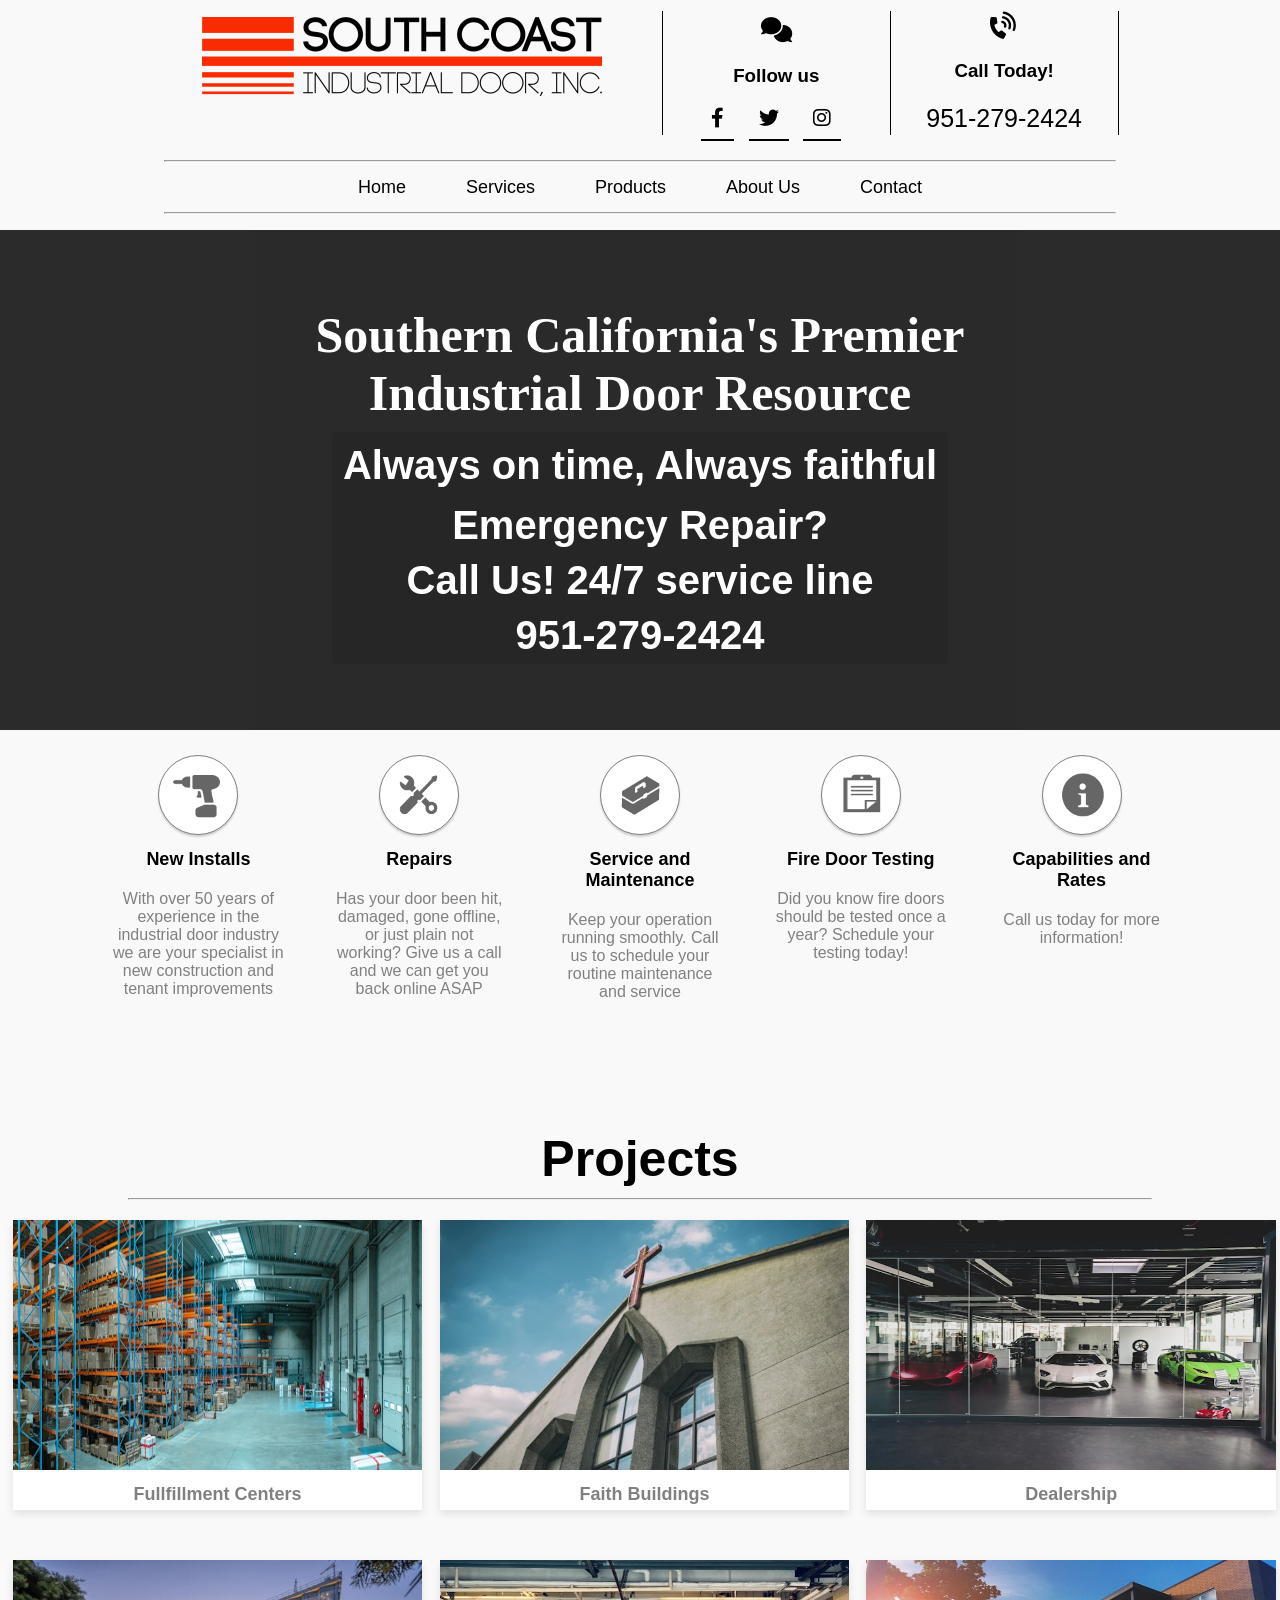
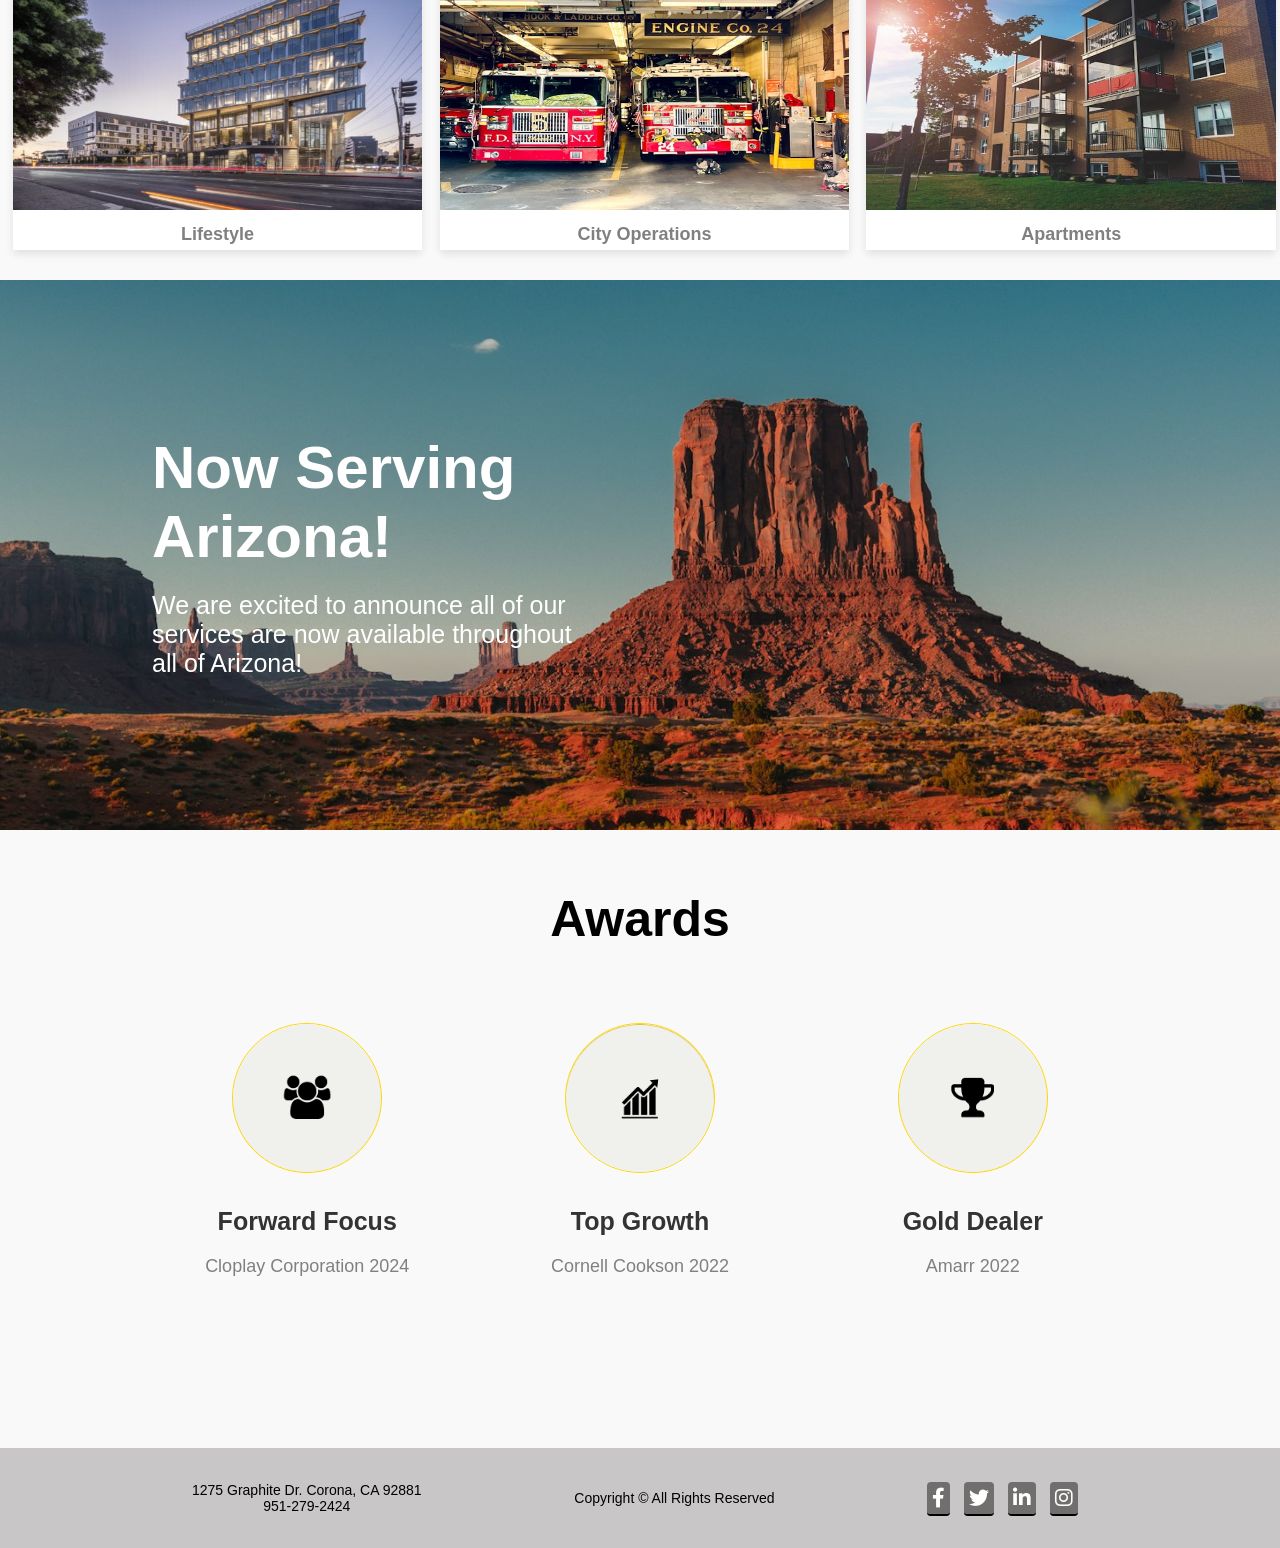
==== index.html @ 6f7bbeba "connecting to github" ====
<!DOCTYPE html>
<html lang="en">
<head>
  <meta charset="UTF-8">
  <meta name="viewport" content="width=device-width, initial-scale=1.0">
  <meta name="mobile-web-app-capable" content="yes">
  <link rel="preload" href="https://code.tidio.co/widget-v4/fonts/mulish_SGhgqk3wotYKNnBQ.woff2" as="font"
    type="font/woff2" crossorigin="anonymous">
  <link rel="stylesheet" href="https://cdn.jsdelivr.net/npm/swiper/swiper-bundle.min.css">
  <meta name="mobile-web-app-capable" content="yes">
  <link rel="stylesheet" href="css/main.css">
  <link rel="preload" href="https://code.tidio.co/widget-v4/fonts/mulish_SGhgqk3wotYKNnBQ.woff2" as="font"
    type="font/woff2" crossorigin="anonymous">
  <link rel="stylesheet" href="https://cdnjs.cloudflare.com/ajax/libs/font-awesome/6.0.0-beta3/css/all.min.css">

<title>Southern California Industrial Door Services</title>
</head>
<body>
    <header class="header-container">
        <div class="container">
        <div class="logo">
            <a href="#"><img src="image/southcoas_logo.png" alt="Company Logo"></a>
        </div>
        <p class="border-lines"></p>
        <div class="social-media">
           <h3 id="comment-icon"><i class="fa-etch fa-solid fa-comments comments-icon"></i></h3>
            <h3>Follow us</h3>
            <div class="social-icons">
            <a href="https://www.facebook.com/southcoastdoor" target="_blank" rel="noopener" title="Facebook"><i class="fab fa-facebook-f"></i></a>
            <a href="https://www.twitter.com/southcoastdoor" target="_blank" rel="noopener" title="Twitter"><i class="fab fa-twitter"></i></a>
            <a href="https://www.instagram.com/southcoastdoor/" target="_blank" rel="noopener" title="Instagram"><i class="fab fa-instagram"></i></a>
            </div>
            </div>
        <p class="border-lines"></p>
        <div class="call-to-action">
        <h3 id="phone-icons"><i class="fa-solid fa-phone-volume"></i></h3>
        <h3> Call Today!</h3>
        <a href="tel:+951-279-2424" class="btn" title="Call 951-279-2424">951-279-2424</a>
        </div>
        <p class="border-lines"></p>
        </div>
        <hr>
        <div class="nav-container">
        <nav>
            <ul class="nav-menu">
            <li class="nav-item"><a href="index.html">Home</a></li>
            <li class="nav-item"><a href="index.services.html">Services</a></li>
            <li class="nav-item"><a href="index.products.html">Products</a></li>
            <li class="nav-item"><a href="index.about.html">About Us</a></li>
            <li class="nav-item"><a href="index.contact.html">Contact</a></li>
            </ul>
        <div class="hamburger">
        <span class="bar"></span>
        <span class="bar"></span>
        <span class="bar"></span>
      </div>
        </nav>
        <div class="page-content" id="content">
       </div>
       </div>
        <hr>
    </header>
<section class="hero">
        <div class="section-container hero-background">
        <div class="overlay-image">
        <div class="text-container">
        <div class="hero-text">
        <h1>Southern California's Premier Industrial Door Resource</h1>
        <div class="sub-title">
        <h2>Always on time, Always faithful​​ </h2>
        <p>Emergency Repair? </p>
        <p>Call Us! 24/7 service line</p>
        <p>​951-279-2424</p>
        </div>
        </div>
        </div>
        </div>
        </div>
    </div>
        </section>

<div class="service-container">
        <section class="services" id="services">
            <div class="item-container">
            <div class="service-item">
                <a href="index.install.html"><img src="image/handrill.png" alt="Service 1"></a>
                <h3>New Installs</h3>
                <p>With over 50 years of experience in the industrial door industry we are your specialist in new construction and tenant improvements</p>
            </div>
            <div class="service-item">
                <a href="index.repair.html"><img src="image/repair_tools.png" alt="Service 2"></a>
                <h3>Repairs</h3>
                <p>Has your door been hit, damaged, gone offline, or just plain not working? Give us a call and we can get you back online ASAP</p>
            </div>
            <div class="service-item">
                <a href="index.maintenance.html"><img src="image/toolbox.png" alt="Service 3"></a>
                <h3>Service and Maintenance</h3>
                <p>Keep your operation running smoothly. Call us to schedule your routine maintenance and service</p>
            </div>
            <div class="service-item">
                <a href="index.testing.html"><img src="image/notes.png" alt="Service 4"></a>
                <h3>Fire Door Testing</h3>
                <p>Did you know fire doors should be tested once a year? Schedule your testing today!</p>
            </div>
            <div class="service-item">
                <a href="index.capabilities.html"><img src="image/i_sign.png" alt="Service 5"></a>
                <h3>Capabilities and Rates</h3>
                <p>Call us today for more information!</p>
                </div>
                </div>
        </section>
    </div>


    <div class="projects-container">
        <section class="projects" id="projects">
            <h2>Projects</h2>
          <hr>
            <div class="project-item-container">
            <div class="project-item">
                <img src="image/home_image1.jpg" alt="Project 1">
                <a href="index.products.html"><h3>Fullfillment Centers</h3></a>

            </div>
            <div class="project-item">
                <img src="image/home_image8.jpg" alt="Project 2">
                <a href="index.products.html"><h3>Faith Buildings</h3></a>

            </div>
            <div class="project-item">
                <img src="image/home_image6.jpg" alt="Project 3">
                <a href="index.products.html"><h3>Dealership</h3></a>

            </div>
            <div class="project-item">
                <img src="image/home_image2.jpg" alt="Project 4">
                <a href="index.products.html"><h3>Lifestyle</h3></a>

            </div>
                <div class="project-item">
                    <img src="image/home_image5.jpg" alt="Project 5">
                    <a href="index.products.html"><h3>City Operations</h3></a>

                </div>
            <div class="project-item">
                <img src="image/home_image4.jpg" alt="Project 6">
                <a href="index.products.html"><h3>Apartments</h3></a>

            </div>
        </div>
</section>
</div>

<div class="advertisement">
    <section class="advertisement-container" id="advertisement">
    <div class="add-container">
    <div class="add-text">
    <h2>Now Serving Arizona!</h2>
    <p>We are excited to announce all of our services are now available throughout all of Arizona!</p>
</div>
</div>
</section>
</div>

<div class="awards">
    <section class="awards-container" id="awards">
        <h2>Awards</h2>
        <div class="award-container">
        <div class="award-item">
            <img src="image/awards-image1.png" alt="Award 1">
            <h3>Forward Focus</h3>  
            <p>Cloplay Corporation 2024</p>
        </div>
        <div class="award-item">
            <img src="image/awards-images2.png" alt="Award 2">
            <h3>Top Growth</h3>
            <p>Cornell Cookson 2022</p>
        </div>
        <div class="award-item">
            <img src="image/awards-image3.png" alt="Award 3">
            <h3>Gold Dealer</h3>
            <p>Amarr 2022</p>
        </div>
        </div>
        </section> 
        </div>

        <div class="footer">
            <section class="footer-container" id="contact">
            <div class="footer-text">
            <p>1275 Graphite Dr. Corona, CA 92881</p>
            <p>951-279-2424</p>
            </div>
            <p>Copyright © All Rights Reserved</p>
            <div class="social-icons">
            <a href="https://www.facebook.com/southcoastdoor" target="_blank" rel="noopener" title="Facebook"><i class="fab fa-facebook-f"></i></a>
            <a href="https://www.twitter.com/southcoastdoor" target="_blank" rel="noopener" title="Twitter"><i class="fab fa-twitter"></i></a>
            <a href="https://www.linkedin.com/company/southcoastdoor" target="_blank" rel="noopener" title="LinkedIn"><i class="fab fa-linkedin-in"></i></a>
            <a href="https://www.instagram.com/southcoastdoor/" target="_blank" rel="noopener" title="Instagram"><i class="fab fa-instagram"></i></a>
        </div>
            </section>
            </div>

            <script src="js/main.js"></script>
        
</body>
</html>
---- css/main.css ----
*{
margin:0;
padding:0;
box-sizing: border-box;
font-family: 'Open Sans', sans-serif;


}
html, body {
  height: auto;
  min-height: 100vh; 
  margin: 0;
  padding: 0; 
  overflow-x: hidden;
  background-color: #faf9f9;
}
/* Large desktops */
@media (min-width: 1200px) {
  body {
    font-size: 18px;
  }
}
/* Small desktops / landscape tablets */
@media (min-width: 1024px) {
  body {
    font-size: 16px;
  }
}
/* for tablet devices*/
@media (max-width: 768px) {
    body {
        font-size: 16px;
        margin: 0;
    }

}
/* Extra large phones */
@media (max-width: 480px) {
    body {
        font-size: 15px;
        /* Adjust for larger phones */
        overflow-x: hidden;
        margin: 0;
    }
}
/* Large phones */
@media (max-width: 425px) {
    body {
        font-size: 15px;
        /* Default font size */
        overflow-x: hidden;
        margin: 0;
    }
}
/* Medium phones */
@media (max-width: 375px) {
    body {
        font-size: 14px;
        /* Slightly larger font for better readability */
        overflow-x: hidden;
        margin: 0;

    }
}
/* Medium phones */
@media (max-width: 375px) {
    body {
        font-size: 14px;
        /* Slightly larger font for better readability */
        overflow-x: hidden;
        margin: 0;

    }
}


h1{
color:#fff;
font-weight: normal;
text-align: center;

}
hr{
width: 93%;
align-items: center;

}
.border-lines{
    border-inline-start:  1px solid black; 
    margin: 5px; 
}

.header-container{
width:80%;
height: 200px;
display: flex;
justify-content: center;
align-items: center;
flex-direction: column;
margin-left: 10%;
transform: translateX(100%);
opacity: 0;
animation: slideBounce 1.5s forwards;
}
@keyframes slideBounce {
  0% {
    transform: translateX(100%);
    opacity: 0;
  }
  80% {
    transform: translateX(0);
    opacity: 1;
  }
  90% {
    transform: translateX(-10px); /* bounce back slightly to the left */
  }
  100% {
    transform: translateX(0); /* settle back to original position */
    opacity: 1;
  }
}

.header-container:active{
animation: slideBounce 1.5s forwards;


}

.container{
width:100%;
height:100%;
display: flex;
justify-content: space-evenly;
flex-direction: row;
padding:20px;

}
.container .logo{
width:50%;
height: 100px; 
padding:5px;
justify-content: center;
align-items: center;
display: flex;


}
.container .logo img{
width: 400px;
height:100%;
align-items:end;
display: flex;
justify-content: flex-end;

}
/* Hamburger styles - hidden on large screens, shown on small screens */
.hamburger{
    display: none;
    /* default hide, shown below for small screens */
    flex-direction: column;
    justify-content: space-around;
    width: 30px;
    height: 25px;
    cursor: pointer;
    transition: all 0.3s ease;
    z-index: 1000;
}
    /* ensure it's above other elements */
/* Hamburger bars */
.bar {
    height: 3px;
    width: 100%;
    background-color: #333;
    border-radius: 2px;
    transition: all 0.3s ease;
}
/* Transition for smooth animation */
.hamburger .bar {
  transition: all 0.3s ease;
}

/* Styles for transforming hamburger into "X" when open */
.hamburger.open .bar:nth-child(1) {
    transform: rotate(45deg) translate(5px, 5px);
}

.hamburger.open .bar:nth-child(2) {
    opacity: 0;
}

.hamburger.open .bar:nth-child(3) {
    transform: rotate(-45deg) translate(5px, -5px);
}

.social-media{
width:200px;
display: flex;
justify-content:center;
padding:10px;
gap:20px;
text-align: center;
flex-direction: column;
}
.social-icons a{
color:black;
flex-direction: row;
border-bottom: 2px solid black;
padding-bottom: 5px;
text-decoration: none;
justify-content: space-between;
font-size: 20px;
padding:10px;
margin-right: 10px;

}

.social-icons a:hover{
color: #f2f2f2;
border: 1px solid gray;
background-color:gray;
}
#comment-icon,#phone-icons{
color: black;
font-size: 25px;
}
#phone-icons{
display: inline-block;
transform: rotate(-30deg); 
}
.call-to-action{
width: 200px;
display: flex;
flex-direction: column;
justify-content: center;
padding: 5px;
gap: 20px;
text-align: center;

}
.call-to-action a{
color: black;
padding: 2px;
text-decoration: none;
justify-content: space-between;
font-size: 25px;
}
nav{
width:100%;
height: 50px;
display: flex;
justify-content: center;
align-items: center;
padding:20px;

}
nav ul{
display: flex;
list-style: none;
}
nav ul li a{
color: black;   
text-decoration: none;
flex-direction: row;
font-size: 18px;
padding:30px;
}
nav ul li a:hover{
color: gray;
}
.nav-container{
  width:100%;
  height: 100%;
  display: flex;
}
.nav-menu {
  display: flex; /* visible on desktop */
  max-height: none;
  overflow: visible;
  transition: none;
}

/* Media queries for responsive design */
@media(max-width:1024px){
  .header-container{
    width:90%;
    height: 200px;
     display: flex;
    justify-content: center;
    align-items: center;
    flex-direction:column;
    margin:0;
    padding:0;
    margin:5% auto;
    gap:5px;

  }
}
@media(max-width:840px){
    .header-container{
    width:90%;
    height:200px;
    display: flex;
    justify-content: center;
    align-items: center;
    flex-direction:column;
    margin:0;
    padding:0;
    margin:5% auto;
    gap:5px;

    }
    .container{
    width: 100%;
    height: 100%;
    flex-direction:row;
    align-items: center;
    }
    .container .logo img{
  width:270px;
    }
    #comment-icon, #phone-icons {
    font-size: 16px;
  }
  .social-icons{
    width:100%;
    height:100%;
  }
  .social-media {
    width: 150px;
    display: flex;
    flex-direction: column;
    justify-content: center;
    gap:5px;
  }
  .call-to-action {
    width: 150px;
    display: flex;
    flex-direction: column;
    justify-content: center;
    gap: 5px;
  }
  .call-to-action a,h3 {
    font-size: 16px;
    padding: 5px;
  }
  .social-icons a,h3{
    font-size: 16px;
    padding: 5px;
  }

}
@media(max-width: 768px) {
   .header-container{
    width:90%;
    height:200px;
    display: flex;
    justify-content: center;
    align-items: center;
    flex-direction:column;
    margin:0;
    padding:0;
    margin:5% auto;
    gap:5px;
   }
  .container {
    width: 100%;
    height: 100%;
    flex-direction:row;
    align-items: center;

}
.container .logo img{
  width:270px;
}
  #comment-icon, #phone-icons {
    font-size: 16px;
  }
  .social-icons{
    width:100%;
    height:100%;
  }
  .social-media {
    width: 150px;
    display: flex;
    flex-direction: column;
    justify-content: center;
    gap:5px;
  }
  .call-to-action {
    width: 150px;
    display: flex;
    flex-direction: column;
    justify-content: center;
    gap: 5px;
  }
  .call-to-action a,h3 {
    font-size: 16px;
    padding: 5px;
  }
  .social-icons a,h3{
    font-size: 16px;
    padding: 5px;
  }
  .border-lines{
    border-inline-start:  1px solid black; 
    margin: 5px;  
  }
}

@media(max-width: 480px) {
 .header-container{
    width:100%;
    height:350px;
    display: flex;
    justify-content: center;
    align-items: center;
    flex-direction: column;
    margin:0;
    padding:0;

}
  .container {
    width: 100%;
    height: 100%;
    flex-direction: column;
    align-items: center;  
  }
  .container .logo {
    width: 100%;
    height: auto;
    padding: 10px;
    justify-content: center;
    align-items: center;
    display: flex;
  }
  .container .logo img {
    width: 350px;
    height: auto;
  }
  .social-media h3,
  .call-to-action h3, 
  hr {
    display: none;
  }
  .call-to-action {
    width: 100%;
    display: flex;
    flex-direction: row;
    align-items: center;
    justify-content: center;
    gap: 0;
    margin: 0;
  }
  .call-to-action a {
    font-size: 16px;
    padding: 5px;
  }
  .social-media {
    width: 100%;
    display: flex;
    flex-direction: row;
  }
  .social-icons a {  
    color: black;
    border-bottom: 2px solid black;
    padding-bottom: 5px;
    text-decoration: none;
    font-size: 20px;
    padding: 10px;
    margin-right: 10px;
  }
  .social-icons a:hover {
    color: #f2f2f2;
    border: 1px solid gray;
    background-color: gray;
  }
  #comment-icon, #phone-icons {
    color: black;
    font-size: 25px;
    flex-direction: column;
  }
  .hamburger {
    display: flex;
    color: #333;
    width: 25px;
    height: 25px;
    cursor: pointer; /* Make it clear it's clickable */
  }
  .nav-item a {
    width: 100%;
    height: 100%;
    font-size: 18px;
  }
  .nav-item a:hover {
    padding: 10px;
    color:gray;
  }

  /* Show menu when open class is added */
  .nav-menu.open {
    display: flex;
    max-height: 350px; /* Arbitrary large value to allow full menu to show */
    overflow: auto; /* Allow scrolling if menu exceeds viewport height */
  }
  .nav-container{
    width:100%;
    height:100%;
    display: flex;
    align-items:start;
    text-align: start;
    justify-content: start;
   

  }

   .nav-menu {
    width:100%;
    height:auto;
    display:none; /* Hidden by default */
    flex-direction: column;
    overflow: hidden;
    margin-top: 10px;
    padding:10px;
    margin-bottom: 5px;
    cursor: pointer;
  }
  ul li a{
    color: black;
    text-decoration:none;
    padding: 10px;
    gap:10px;
    margin: 10px 0; /* Add some margin between items */
  }
  ul li a:hover{
    color: white;
    background-color: #333;
  
  }


}
@media(max-width: 430px){
  .header-container{
    width:100%;
    height:350px;
    display: flex;
    justify-content: center;
    align-items: center;
    flex-direction: column;
    margin:0;
    padding:0;  
}
.container {
    width: 100%;
    height: 100%;
    flex-direction: column;
    align-items: center;  
  }
  .container .logo {
    width: 100%;
    height: auto;
    padding: 10px;
    justify-content: center;
    align-items: center;
    display: flex;
  }
  .container .logo img {
    width: 330px;
    height: auto;
  }
  .social-media h3,
  .call-to-action h3,hr
{
    display: none;
  }
  .call-to-action {
    width: 100%;
    display: flex;
    flex-direction: row;
    align-items: center;
    justify-content: center;
    gap: 0;
    margin: 0;
  }
  .call-to-action a {
    font-size: 16px;
    padding: 5px;
  }
  .social-media {
    width: 100%;
    display: flex;
    flex-direction: row;
  }
  .social-icons a {  
    color: black;
    border-bottom: 2px solid black;
    padding-bottom: 5px;
    text-decoration: none;
    font-size: 20px;
    padding: 10px;
    margin-right: 10px;
  } 
  .social-icons a:hover {
    color: #f2f2f2;

  }
  #comment-icon, #phone-icons {
    color: black;
    font-size: 25px;
    flex-direction: column;
  }
  .hamburger {
    display: flex;
    color: #333;
    width: 25px;
    height: 25px;
    cursor: pointer; /* Make it clear it's clickable */
  }
  .nav-item a {
    width: 100%;
    height: 100%;
    font-size: 18px;
  }
  .nav-item a:hover {
    padding: 10px;
    color:white;
  }
  /* Show menu when open class is added */
  .nav-menu.open {
    display: flex;
    max-height: 350px; /* Arbitrary large value to allow full menu to show */
    overflow: auto; /* Allow scrolling if menu exceeds viewport height */
  }

   .nav-menu {
    width:100%;
    height:auto;
    display:none; /* Hidden by default */
    flex-direction: column;
    overflow: hidden;
    margin-top: 10px;
    padding:10px;
    margin-bottom: 5px;
    cursor: pointer;
     align-items:center;
    text-align: center;
    justify-content:center;
  }
  ul li a{
    color: black;
    text-decoration:none;
    padding: 10px;
    gap:10px;
    margin: 10px 0; /* Add some margin between items */
  }
  ul li a:hover{
    color: white;
    background-color: #333;
  
  }

}



@media(max-width: 380px) {
  .header-container{
    width:100%;
    height:350px;
    display: flex;
    justify-content: center;
    align-items: center;
    flex-direction: column;
    margin:0;
    padding:0;

}
  .container {
    width: 100%;
    height: 100%;
    flex-direction: column;
    align-items: center;  
  }
  .container .logo {
    width: 100%;
    height: auto;
    padding: 10px;
    justify-content: center;
    align-items: center;
    display: flex;
  }
  .container .logo img {
    width: 330px;
    height: auto;
  }
  .social-media h3,
  .call-to-action h3,hr
{
    display: none;
  }
  .call-to-action {
    width: 100%;
    display: flex;
    flex-direction: row;
    align-items: center;
    justify-content: center;
    gap: 0;
    margin: 0;
  }
  .call-to-action a {
    font-size: 16px;
    padding: 5px;
  }
  .social-media {
    width: 100%;
    display: flex;
    flex-direction: row;
  }
  .social-icons a {  
    color: black;
    border-bottom: 2px solid black;
    padding-bottom: 5px;
    text-decoration: none;
    font-size: 20px;
    padding: 10px;
    margin-right: 10px;
  }
  .social-icons a:hover {
    color: #f2f2f2;

  }
  #comment-icon, #phone-icons {
    color: black;
    font-size: 25px;
    flex-direction: column;
  }
  .hamburger {
    display: flex;
    color: #333;
    width: 25px;
    height: 25px;
    cursor: pointer; /* Make it clear it's clickable */
  }
  .nav-item a {
    width: 100%;
    height: 100%;
    font-size: 18px;
  }
  .nav-item a:hover {
    padding: 10px;
    color:white;
  }
  /* Show menu when open class is added */
  .nav-menu.open {
    display: flex;
    max-height: 350px; /* Arbitrary large value to allow full menu to show */
    overflow: auto; /* Allow scrolling if menu exceeds viewport height */
  }

   .nav-menu {
    width:100%;
    height:auto;
    display:none; /* Hidden by default */
    flex-direction: column;
    overflow: hidden;
    margin-top: 10px;
    padding:10px;
    margin-bottom: 5px;
    cursor: pointer;
     align-items:center;
    text-align: center;
    justify-content:center;
  }
  ul li a{
    color: black;
    text-decoration:none;
    padding: 10px;
    gap:10px;
    margin: 10px 0; /* Add some margin between items */
  }
  ul li a:hover{
    color: white;
    background-color: #333;
  
  }


}

/*SECTION 1*/
.hero{
width:100%;
height:100%;
display: flex;
justify-content: center;
align-items: center;
margin-top:30px;

}
.section-container.hero-background{
  position: relative;
  width: 100%;
  height: 500px;
  background-image: url("../image/home_image7.jpg");
  background-size: cover;
  background-position: center;
  background-color: #333;
}

.overlay-image{
position: absolute;
  top: 0;
  left: 0;
  width: 100%;
  height: 100%;
  background-color: rgba(37, 35, 35, 0.5); 
  display: flex;
  justify-content: center; 
  align-items: flex-start; 
  padding: 30px; 
  
}
.text-container{
display: flex;
justify-content: center;
align-items: center;
text-align: center;
width:60%;
height: 100%;   
gap:20px;
}
.hero-text h1{
  color: white; 
  font-size:50px;
  text-align: center; 
  padding:10px;
  font-family: 'stratford', serif;
  font-weight:bolder;
  align-items: center;
}
.hero-text{
display: flex;
justify-content: center;
align-items: center;
flex-direction: column;
}
.sub-title h2{
color: white;
font-weight:600;
font-size: 40px;
font-family: 'Open Sans', sans-serif;
padding: 10px;
animation: quickTripleBounce 0.9s ease-in-out;
}

.sub-title p{
color: white;
font-size: 40px;
font-family: 'Open Sans', sans-serif;
font-weight: 600;
padding: 5px;
animation: quickTripleBounce 0.9s ease-in-out;
}
.sub-title {
  position: relative; 
  z-index: 1; 
  padding: 1px;
  
}
@keyframes quickTripleBounce {
  0% {
    transform: scale(1);
  }
  25% {
    transform: scale(1.1);
  }
  50% {
    transform: scale(1);
  }
  75% {
    transform: scale(1.1);
  }
  100% {
    transform: scale(1);
  }
}
.sub-title::before {
  content: "";
  position: absolute;
  top: 0;
  left: 0;
  width: 100%;
  height: 100%;
  background-color: rgba(37, 35, 35, 0.5); 
  z-index: -1; 
  border-radius: 4px; 
}
@media(max-width:820px){
  .section-container.hero-background{
    height: 400px;
  
  }
  .text-container{
    width: 90%;
    height: 100%;
    display: flex;
    justify-content: center;
    align-items: center;
    text-align: center;
    gap: 10px;
  }
  .hero-text h1{
    font-size: 45px;
    width:100%;
    text-align: center;

  }
  .sub-title h2{
    font-size: 25px;
  }
  .sub-title p{
    font-size: 25px;
  }
}
@media(max-width: 768px){
  .section-container.hero-background{
    height: 400px;
  
  }
  .text-container{
    width: 90%;
    height: 100%;
    display: flex;
    justify-content: center;
    align-items: center;
    text-align: center;
    gap: 10px;
  }
  .hero-text h1{
    font-size: 45px;
    width:100%;
    text-align: center;

  }
  .sub-title h2{
    font-size: 25px;
  }
  .sub-title p{
    font-size: 25px;
  }
}
@media(max-width: 480px){
  .section-container.hero-background{
    height: 350px;
    width:100%
  }
  .text-container{
    width: 90%;
    height: 100%;
    display: flex;
    justify-content: center;
    align-items: center;
    text-align: center;
    gap: 10px;
  }
  .hero-text h1{
    font-size: 40px;
    width:400px;
    text-align: center;
  }
  .sub-title h2{
    font-size: 20px;
  }
  .sub-title p{
    font-size: 20px;
  }
}
@media(max-width: 380px){
  .section-container.hero-background{
    height:350px;
    width:100%;
  }
  .text-container{
    width: 90%;
    height: 100%;
    display: flex;
    justify-content: center;
    align-items: center;
    text-align: center;
    gap: 10px;
  }
  .hero-text h1{
  font-size: 33px;
  width:400px;
  text-align: center;
} 
.sub-title h2{
  font-size: 20px;
}
.sub-title p{
  font-size: 20px;
}
} 

/*SECTION 2*/ services 
.service-container{
width:100%;
height:100vh;
display: flex;
padding:5px;
}
.item-container{
width:90%;
height:100%;
display: flex;
justify-content: space-evenly;
align-items: center;
font-family: 'Gill Sans', 'Gill Sans MT', Calibri, 'Trebuchet MS', sans-serif;

}
.services{
width: 100%;
height:400px;
display: flex;
justify-content:space-evenly;
align-items: center;
text-align: center; 
flex-direction: row;

margin:0;
}
.service-item{
width: 15%;
height: 350px;
display: inline-block;
justify-content: center;
align-items: center;
flex-direction: column;
text-align: center; 



}
.service-item img{
width: 80px;
height: 80px;
border-radius: 50%;
border: 1px solid gray;
background-color: white;
margin-bottom: 10px;
padding:10px;
box-shadow: #cfcece 0px 2px 2px, #fcf9f9 0px 2px 2px ;
}
.service-item h3{
color: black;
font-size: 18px;
text-align: center;
margin-bottom: 20px;

}
.service-item p{
color: gray;
font-size: 16px;
text-align: center;
}

@media(max-width: 768px){
  .service-container{
width:80%;
height:100%;
display: flex;
justify-content: center;
align-items: center;
text-align: center;
padding:5px;
  }
  .services{
    width: 100%;
    height:100%;
    flex-direction:row;
    height: auto;
    margin-top: 20px;
  }

  .service-item{
    width: 350px;
    height:300px;
    justify-content: space-between;
    align-items: center;
    text-align: center;
    margin-bottom: 20px;
  

   
  }
  .item-container{
  width:100%;
  height:100%;
  display: grid;
  grid-template-columns: repeat(2, 1fr);
  margin-top: 20px;
  text-align: center;
  align-items: center;
  justify-content:space-between;
  padding:10px;
  gap:20px;
  margin-left: 10px;
  }
  .item-container > .service-item:nth-child(5)
   {
    grid-column: span 2;
    justify-content: space-between;
    align-items: center;
    text-align: center;
    width:100%;
    height:100%;
    margin-top: 30px;
    margin-left: 10px;

  }

  .service-item img{
    width: 100px;
    height: 100px;
  }
  .service-item h3{
    font-size: 25px;
  }
  .service-item p{
    font-size: 18px;
  }

}
@media(max-width: 480px){
  .services{
    width:100%;
    height:100%;
    display: flex;  
    flex-direction: column;
    align-items: center;
    margin-top: 30px;
  }
  .service-item{
    width: 100%;
    height:250px;
    margin-bottom: 5px;
    margin-top: 5px;
    flex-direction: column;

  }
  .item-container{
    width:100%;
    height:100%;
    display: flex;  
    flex-direction: column;
    align-items: center;
     margin-left:50px;
    margin-bottom: 30px;
  }
  .service-item img{
    width: 100px;
    height: 100px;
 
}
}
@media(max-width: 380px){
.services{
    width:100%;
    height:100%;
    display: flex;
   flex-direction: column;
    margin-top: 30px;
    padding:0;
    margin:0;
  } 
  .service-item{
  width: 100%;
  height:300px;
  margin-bottom: 5px;
  margin-top: 5px;
  flex-direction: column;


}
.item-container{
width:100%;
height:100%;
display: flex;  
flex-direction: column;
align-items: center;
margin-left:50px;
}


}    
/*SECTION 3*/ projects
.projects-container{
width:100%;
height:100%;
display: flex;
justify-content: center;
align-items: center;
background-color: #ffff;
}

.project-item{
width: 32%;
height: 290px;
display: inline-block;
justify-content: center;
align-items: center;
flex-direction: column;
text-align: center; 
border-radius: 4px;
background-color: #ffff;
margin-left: 1%;
margin-top:20px;
margin-bottom: 30px;
box-shadow: 0 4px 8px rgba(0, 0, 0, 0.1);  

}
.project-item a{
  text-decoration: none;
}
.project-item img{
width: 100%;
height: 250px;
padding:0;
margin:0;
}
.projects h2{
color: black;
font-size: 50px;
font-weight: 900;
text-align: center;
margin-bottom: 10px;
font-family:'Gill Sans', 'Gill Sans MT', Calibri, 'Trebuchet MS', sans-serif;

}
.project-item h3{
color: gray;
font-size: 18px;
text-align: center;
margin-top: 5px;
padding:5px;
background-color: #ffff;
}
.project-item h3:hover{
color: white;
background-color: black;
}

.projects-container hr{
width: 80%;
align-items: center;
margin-left: 10%;
}
@media(max-width: 768px){

  .projects-container{
    flex-direction:column;
    height: auto;
    padding:0;
    margin:0;
  }
  .project-item-container{
    width:100%;
    width:100%;
    display: grid;
    grid-template-columns: repeat(2, 1fr);
    gap:20px;

  }
  .project-item{
    width:100%;
    height: auto;
    margin-bottom: 20px;
    flex-direction:column;
  }
  
}

@media(max-width: 480px){
  .projects-container{
    flex-direction: column;
    width:100%;
    height: auto;
    padding:0;
    margin:0;
  }
  .project-item-container{
    width:100%;
    height:100%;
    display: flex;
    align-items: center;
    flex-direction: column;
  }
  .project-item{
    width: 100%;
    height:100%;
    margin-bottom: 20px;
  }
  .project-item h3{
    font-size: 30px;
  }
  .project-item img{
    height: 300px;
    object-fit: cover;
  }

}
@media(max-width: 380px){
.projects-container{
width:100%;
height:100%;
display: flex;
justify-content: center;
align-items: center;
flex-direction: column;
margin-bottom: 20px;
}
  .project-item-container{
    width:100%;
    height:100%;
    display: flex;
    align-items: center;
    flex-direction: column;
  }
.project-item{
width: 100%;
height: auto;
margin-bottom: 10px;
margin-top: 10px;
flex-direction: column;
}
.project-item img{
  height:300px;
  object-fit: cover;

}
}

/*SECTION 4*/ advertising
.advertisement{
width:100%;
height:100%;
display: flex;
justify-content: center;
align-items: center;
margin-top: 10px;
}
.advertisement .advertisement-container {
  position: relative;
  background-image: url('../image/home_image3.jpg');
  background-size: cover; 
  background-position: center;
  height: 550px; 
  display: flex;
  align-items: center;
  justify-content: center;
  color: white; 
  text-align: center;
  padding:10px;
}
.add-container {
  width: 100% ;
  padding: 20px;
  border-radius: 10px;
  position: relative;
  display: flex;
  flex-direction: column;
  align-items:start;
  text-align: left;
 
}

.add-text{
position: relative;
z-index: 1;
width:35%;
margin-left: 10%;

}
.add-text h2 {
  font-size: 60px;
  font-weight: 900;
  margin-bottom: 20px;
  font-family:'Gill Sans', 'Gill Sans MT', Calibri, 'Trebuchet MS', sans-serif;
}
.add-text p {
  font-size: 25px;
  font-family:'Gill Sans', 'Gill Sans MT', Calibri, 'Trebuchet MS', sans-serif;  
}
@media(max-width: 768px){
  .advertisement .advertisement-container {
    height: 400px; 
  }
  .add-text h2 {
    font-size: 40px;
  }
  .add-text p {
    font-size: 20px;
  }
}
@media(max-width: 480px){
  .advertisement .advertisement-container {
    height: 400px; 

  }
  .add-text h2 {
    width:300px;
    font-size: 35px;
  }
  .add-text p {
    width:200px;
    font-size: 20px;
  }
}
@media(max-width: 380px){
  .advertisement .advertisement-container {
    height: 250px; 
    width:100%;
  }
  .add-text h2 {
    width:250px;
    font-size: 25px;
  }
  .add-text p {
    width:200px;
    font-size: 16px;
  }
}


/*SECTION 5*/ awards
.awards{
width:100%;
height:100%;
display: flex;
justify-content: center;
align-items: center;
}
.awards-container{
width:100%;
height:100%;
display: flex;
justify-content: center;
align-items: center;
flex-direction: column;
margin-top: 30px;
}
.award-container{
width:80%;
height:500px;
display: flex;
justify-content: space-evenly;
align-items: center;

}
.award-item{
width: 30%;
height: 350px;
display: inline-block;
justify-content: center;
align-items: center;
flex-direction: column;
text-align: center;
}
.award-item img{
width: 150px;
height: 150px;
border-radius: 50%;
border: 1px solid gold;
margin-bottom: 20px;
}
.awards h2{
color: black;
font-size: 50px;
font-weight: 900;
text-align: center;
margin-top: 30px;
font-family: 'Gill Sans', 'Gill Sans MT', Calibri, 'Trebuchet MS', sans-serif;
}
.award-item h3{
color: #333;
font-size: 25px;
text-align: center;
margin-top: 10px;
margin-bottom: 20px;
}
.award-item p{
color: gray;
font-size: 18px;
text-align: center;
font-family: 'Gill Sans', 'Gill Sans MT', Calibri, 'Trebuchet MS', sans-serif;
}
@media(max-width: 768px){
  .award-container{
    flex-direction:row;
    height: auto;
  gap:20px;
  margin:10px;
  }
  .award-item{
    width: 80%;
    height: auto;
    margin-bottom: 20px;
  }
  .award-item h2{
    margin-bottom: 40px;

  }
}
@media(max-width: 480px){
  .award-container{
    flex-direction: column;
    height: auto;
  }
  .award-item{
    width: 400px;
    height: auto;
    margin-bottom: 20px;
    padding:5px;
  }
  .award-item img{
    width: 150px;
    height:150px;
  }
  .awards-container h2{
    font-size: 45px;
    margin-bottom: 20px;

  }
  .award.item h3{
    font-size: 20px;
  
  } 
  .award-item p{
    font-size: 20px;
}
}
@media(max-width: 380px){
.award-container{
width:100%;
height:100%;
display: flex;
justify-content: center;
align-items: center;
flex-direction: column;
}
.award-item{
width: 100%;
height: auto;
margin-bottom: 20px;
}
.award-item img{
width: 100px;
height:100px;
}
.awards-container h2{
font-size: 40px;
margin-bottom: 20px; 

}

}
/*FOOTER*/
.footer{
width:100%;
height: 100px;
display: flex;
justify-content: center;
align-items: center;
background-color: rgb(200, 198, 198);
color: black;
font-size: 14px;
}
.footer-container{
width:70%;
height: 100%;
display: flex;
justify-content: space-between;
align-items: center;

}
.footer-text{
  text-align: center;
}
.footer .social-icons a{
  color:white;
  text-decoration: none;
  padding: 5px;
  border-radius: 4px;
  background-color: rgb(113, 110, 110);
}
.footer .social-icons i:hover{
  color: black;
  background-color: white;
  border: 1px solid white;
}
@media(max-width:1024px){
  .footer{
    width:100%;
    height: auto;
    align-items:start;
    text-align: start;
    justify-content:space-evenly;
    padding:20px;
  }
   .footer-container{
    width:100%;
    height:auto;

  }
  .footer-text p{
    width:100%;
    text-align: center;
    margin-bottom: 10px;
  }
  .footer-text{
    width:100%;
    text-align: center;
  }
  .footer p{
    width:100%;
    text-align: center;
  }
  .footer .social-icons{
    width:100%;
    display: flex;
    justify-content: center;
    align-items: center;
    text-align: center;
    gap:10px;
  }

}
@media(max-width:840px){
  .footer{
     width:100%;
    height: auto;
    align-items:start;
    text-align: start;
    justify-content:space-evenly;
    padding:20px;
  }
   .footer-container{
    width:100%;
    height:auto;

  }
  .footer-text p{
    width:100%;
    text-align: center;
    margin-bottom: 10px;
  }
  .footer-text{
    width:100%;
    text-align: center;
  }
  .footer p{
    width:100%;
    text-align: center;
  }
  

}
@media(max-width: 768px){
  .footer{
    width:100%;
    height: auto;
    align-items:start;
    text-align: start;
    justify-content:space-evenly;
    padding:20px;
   
  }
  .footer-container{
    width:100%;
    height:auto;

  }
.footer-text{
  width:100%;
  height:100%;
  text-align:center ;
} 
.footer p{
  width:100%;
  height:100%;
  text-align: center;
}
.social-icons{
  width:100%;
  display: flex;
  justify-content: center;
  align-items: center;
  text-align: center;
  gap:10px;
}
.footer .social-icons i{
  width:30px;
  height:30px;
  color:white;
  text-decoration: none;
  padding: 10px;
  text-align: center;
  justify-content: center;
  align-items: center;
}

.footer .social-icons i:hover{
  color: black;
  background-color: white;
  border: 1px solid white;
}

}
@media(max-width: 480px){
  .footer{
width:100%;
height: auto;
display: flex;
justify-content: center;
align-items: center;
text-align: center;
padding:20px;

  }
.footer-container{
width:100%;
height:200px;
display: flex;
justify-content: center;
align-items: center;
flex-direction: column;
text-align: center;
gap:20px;
}
.footer-text{
  text-align: center;
  margin: 10px;
}
.footer .social-icons i{
  width:30px;
  height:30px;
  font-size: 16px;
  color:white;
  text-decoration: none;
  padding: 10px;
  text-align: center;
  align-items: center;  
  justify-content: center;
  margin: 0 5px; 
  
}
.footer .social-icons i:hover{
  color: black;
  background-color: white;
  border: 1px solid white;
}
.footer-text p{
  font-size: 20px;
}
}

@media(max-width: 380px){
.footer{
width:100%;
height: auto;
display: flex;
justify-content: center;
align-items: center;
text-align: center;
padding:20px;
}
.footer-container{
width:100%;
height:100%;
display: flex;
justify-content: center;
align-items: center;
text-align: center;
flex-direction: column;
gap:20px;
}
.footer-text{
  width:100%;
  text-align: center;
  margin-bottom: 10px;
}
.footer .social-icons i{
  width:30px;
  height:30px;
  font-size: 16px;
  color:white;
  text-decoration: none;
  padding: 10px;
  text-align: center;
  align-items: center;
  justify-content: center;



}
.footer .social-icons i:hover{
  color: black;
  background-color: white;
  border: 1px solid white;
}
.footer-text p{
  font-size: 20px;

}
}
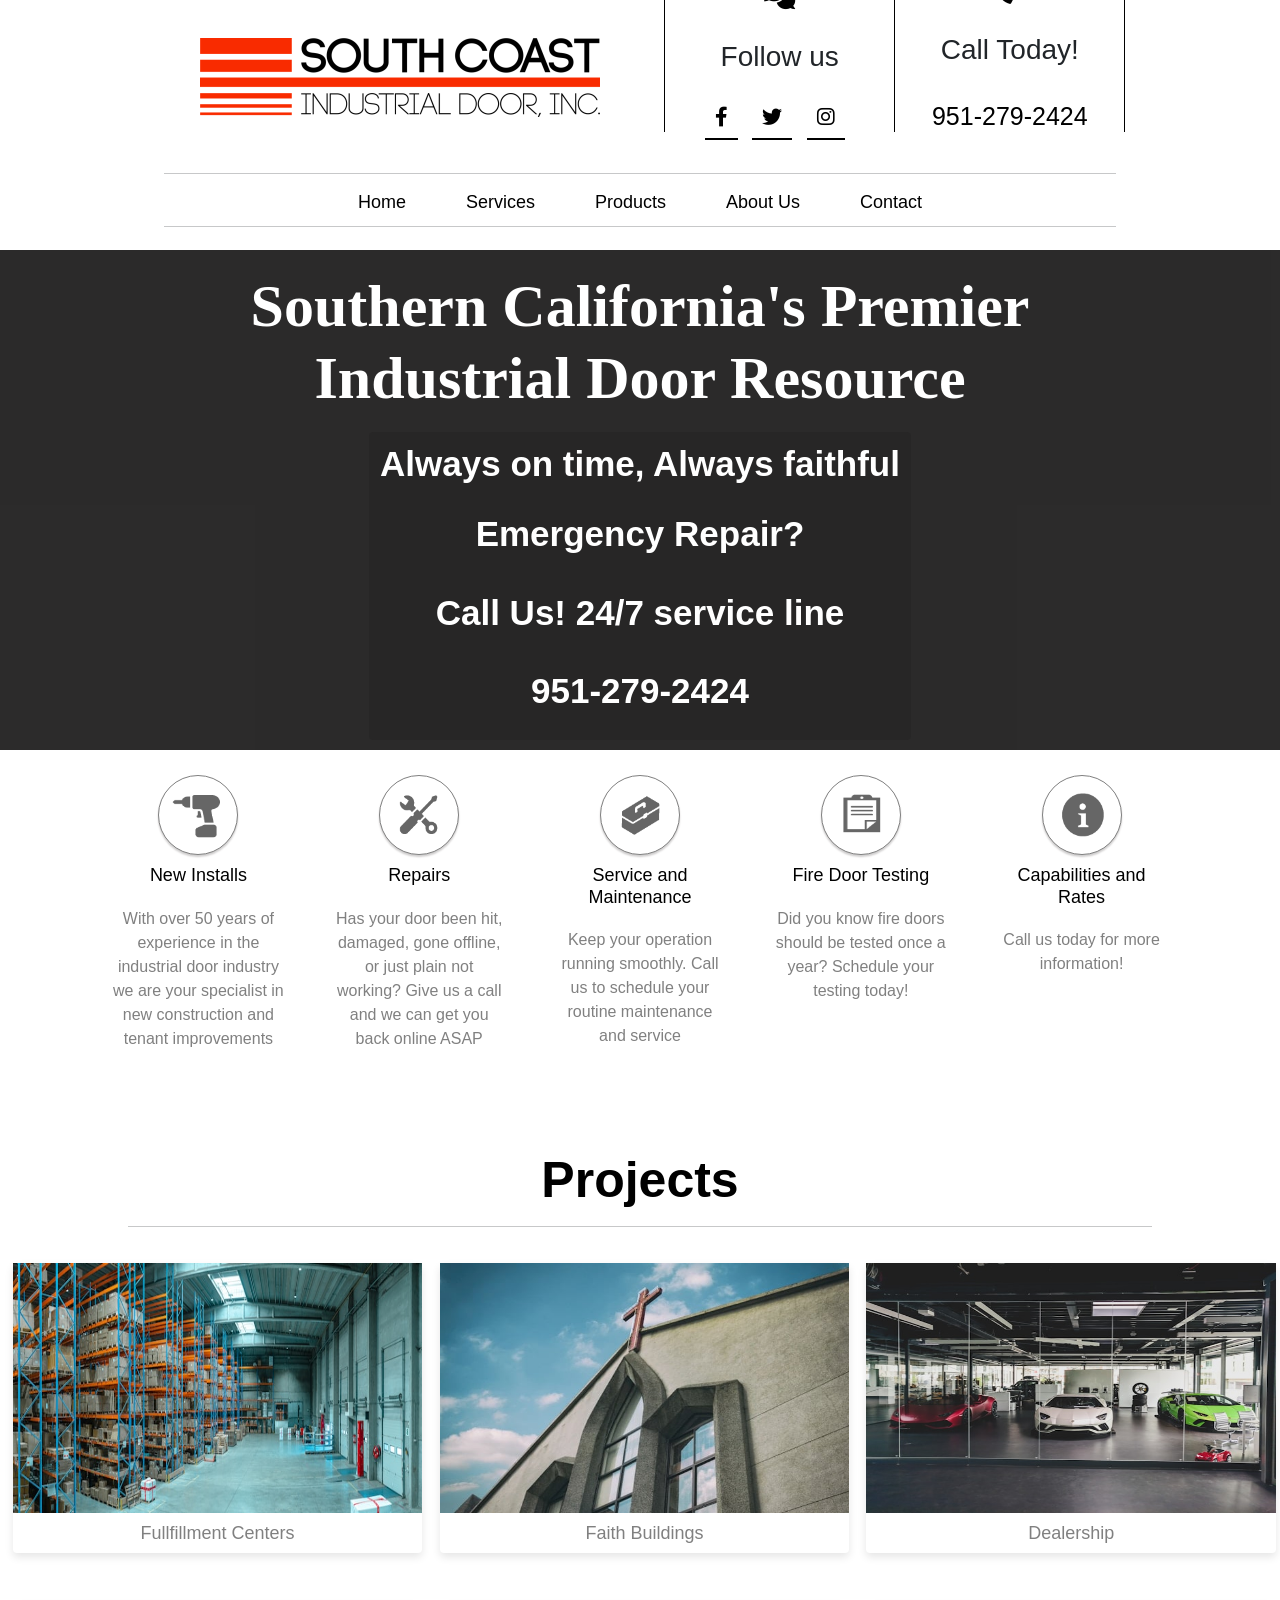
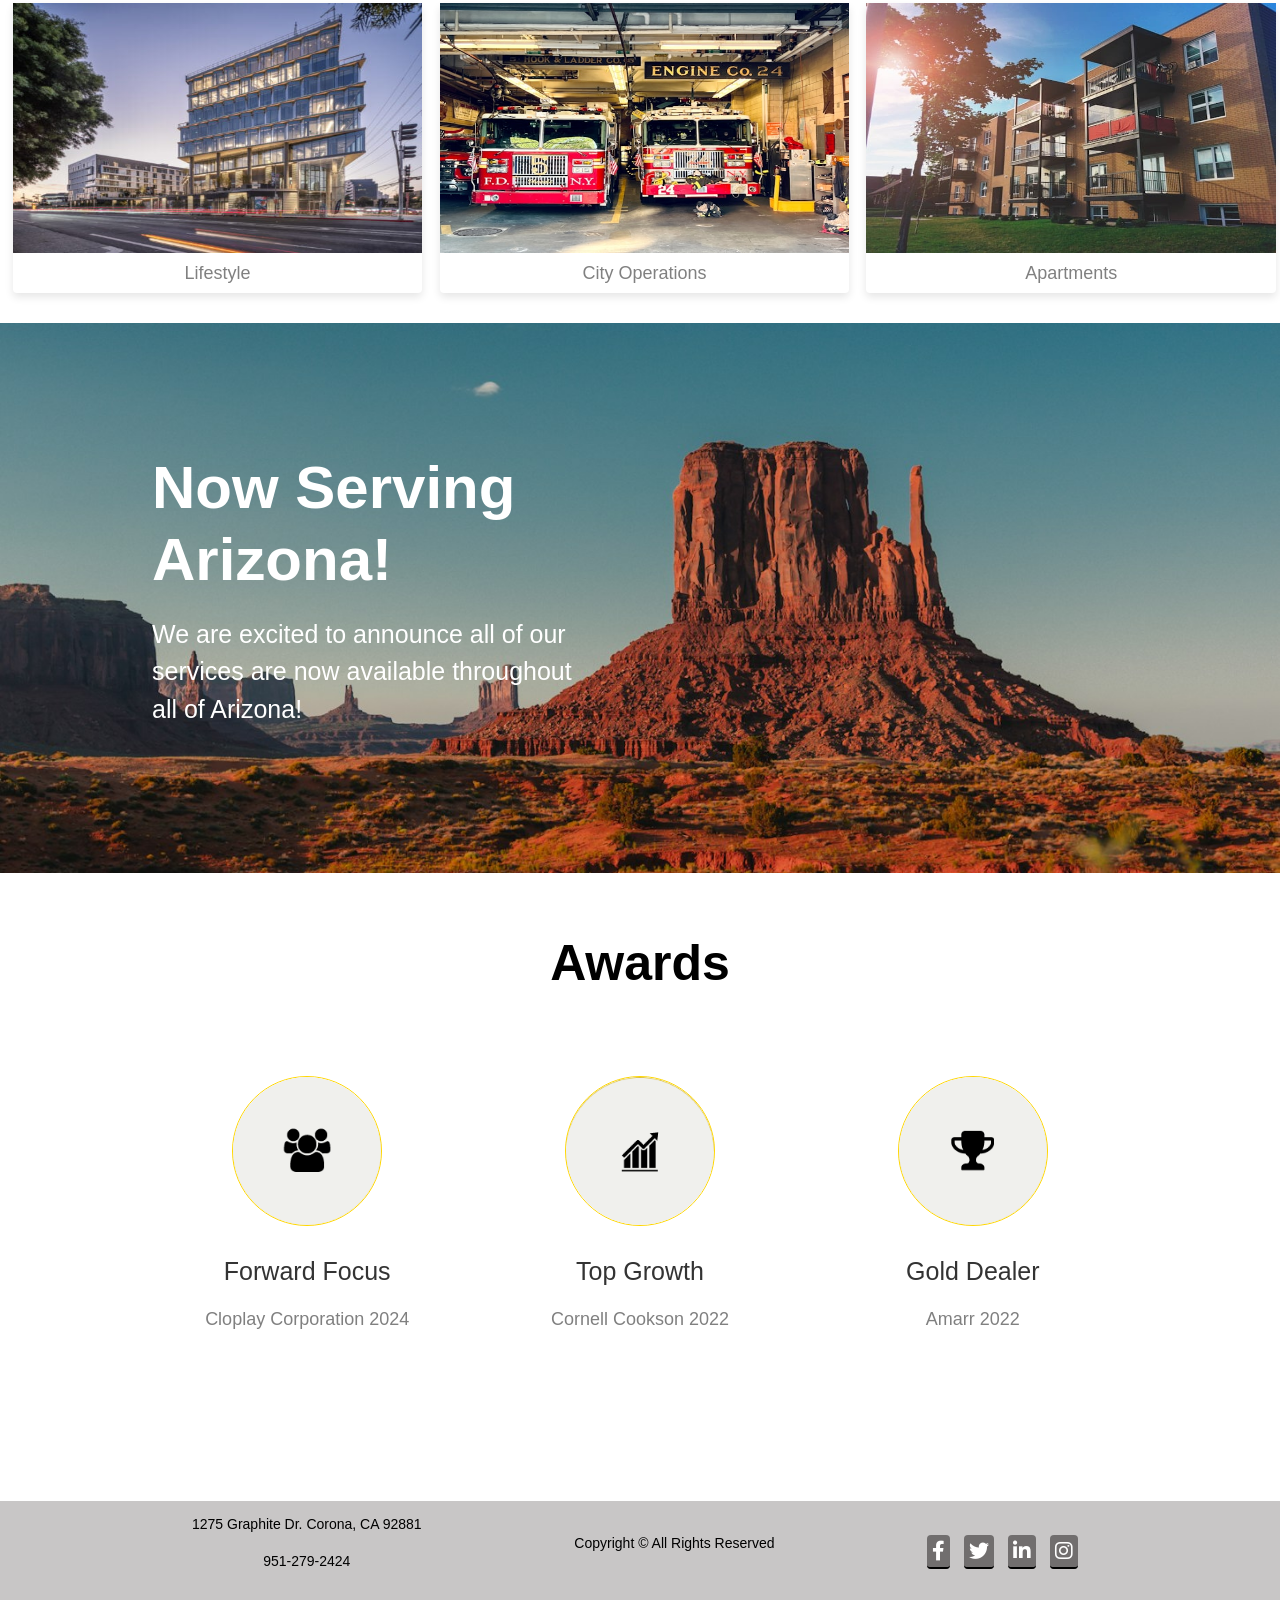
==== commit 74f13dfc: "updating code" ====
--- a/index.html
+++ b/index.html
@@ -4,14 +4,13 @@
   <meta charset="UTF-8">
   <meta name="viewport" content="width=device-width, initial-scale=1.0">
   <meta name="mobile-web-app-capable" content="yes">
-  <link rel="preload" href="https://code.tidio.co/widget-v4/fonts/mulish_SGhgqk3wotYKNnBQ.woff2" as="font"
-    type="font/woff2" crossorigin="anonymous">
   <link rel="stylesheet" href="https://cdn.jsdelivr.net/npm/swiper/swiper-bundle.min.css">
   <meta name="mobile-web-app-capable" content="yes">
   <link rel="stylesheet" href="css/main.css">
   <link rel="preload" href="https://code.tidio.co/widget-v4/fonts/mulish_SGhgqk3wotYKNnBQ.woff2" as="font"
     type="font/woff2" crossorigin="anonymous">
   <link rel="stylesheet" href="https://cdnjs.cloudflare.com/ajax/libs/font-awesome/6.0.0-beta3/css/all.min.css">
+    <link href="https://cdn.jsdelivr.net/npm/bootstrap@5.3.0/dist/css/bootstrap.min.css" rel="stylesheet">
 
 <title>Southern California Industrial Door Services</title>
 </head>
@@ -57,8 +56,8 @@
         </nav>
         <div class="page-content" id="content">
        </div>
-       </div>
-        <hr>
+    </div>
+    <hr>
     </header>
 <section class="hero">
         <div class="section-container hero-background">
@@ -202,6 +201,7 @@
             </div>
 
             <script src="js/main.js"></script>
+            <script src="https://cdn.jsdelivr.net/npm/bootstrap@5.3.0/dist/js/bootstrap.bundle.min.js"></script>
         
 </body>
 </html>
--- a/css/main.css
+++ b/css/main.css
@@ -62,16 +62,6 @@
 
     }
 }
-/* Medium phones */
-@media (max-width: 375px) {
-    body {
-        font-size: 14px;
-        /* Slightly larger font for better readability */
-        overflow-x: hidden;
-        margin: 0;
-
-    }
-}
 
 
 h1{
@@ -134,10 +124,11 @@
 flex-direction: row;
 padding:20px;
 
+
 }
 .container .logo{
 width:50%;
-height: 100px; 
+height: 200px; 
 padding:5px;
 justify-content: center;
 align-items: center;
@@ -246,23 +237,29 @@
 }
 nav{
 width:100%;
-height: 50px;
-display: flex;
-justify-content: center;
-align-items: center;
+height:20px;
+display: flex;
+justify-content: center;
+align-items: center;
+
+}
+nav ul{
+display: flex;
+list-style: none;
 padding:20px;
-
-}
-nav ul{
-display: flex;
-list-style: none;
+margin-top: 20px;
+
 }
 nav ul li a{
+width:100%;
+height:20px;
 color: black;   
 text-decoration: none;
 flex-direction: row;
 font-size: 18px;
 padding:30px;
+
+
 }
 nav ul li a:hover{
 color: gray;
@@ -277,6 +274,7 @@
   max-height: none;
   overflow: visible;
   transition: none;
+   z-index: 999;
 }
 
 /* Media queries for responsive design */
@@ -408,7 +406,7 @@
 }
 
 @media(max-width: 480px) {
- .header-container{
+   .header-container{
     width:100%;
     height:350px;
     display: flex;
@@ -434,12 +432,12 @@
     display: flex;
   }
   .container .logo img {
-    width: 350px;
+    width: 330px;
     height: auto;
   }
   .social-media h3,
-  .call-to-action h3, 
-  hr {
+  .call-to-action h3,hr
+{
     display: none;
   }
   .call-to-action {
@@ -471,8 +469,7 @@
   }
   .social-icons a:hover {
     color: #f2f2f2;
-    border: 1px solid gray;
-    background-color: gray;
+
   }
   #comment-icon, #phone-icons {
     color: black;
@@ -486,61 +483,39 @@
     height: 25px;
     cursor: pointer; /* Make it clear it's clickable */
   }
+  .nav-menu {
+  display: none;
+  transition: max-height 0.3s ease;
+  overflow: hidden;
+}
   .nav-item a {
     width: 100%;
     height: 100%;
-    font-size: 18px;
+    font-size: 21px;
+    margin: 10px;
+    padding: 10px 20px; /* Adjust as needed */
+    margin-left: 25px;
+
+    
   }
   .nav-item a:hover {
-    padding: 10px;
-    color:gray;
+    color:rgb(99, 95, 95);
+    text-decoration: underline solid 1px gray;
   }
 
   /* Show menu when open class is added */
   .nav-menu.open {
     display: flex;
     max-height: 350px; /* Arbitrary large value to allow full menu to show */
-    overflow: auto; /* Allow scrolling if menu exceeds viewport height */
-  }
-  .nav-container{
-    width:100%;
-    height:100%;
-    display: flex;
-    align-items:start;
-    text-align: start;
-    justify-content: start;
-   
-
-  }
-
-   .nav-menu {
-    width:100%;
-    height:auto;
-    display:none; /* Hidden by default */
-    flex-direction: column;
-    overflow: hidden;
-    margin-top: 10px;
-    padding:10px;
-    margin-bottom: 5px;
-    cursor: pointer;
-  }
-  ul li a{
-    color: black;
-    text-decoration:none;
-    padding: 10px;
-    gap:10px;
-    margin: 10px 0; /* Add some margin between items */
-  }
-  ul li a:hover{
-    color: white;
-    background-color: #333;
-  
-  }
+
+  }
+
+ 
 
 
 }
 @media(max-width: 430px){
-  .header-container{
+   .header-container{
     width:100%;
     height:350px;
     display: flex;
@@ -548,9 +523,10 @@
     align-items: center;
     flex-direction: column;
     margin:0;
-    padding:0;  
-}
-.container {
+    padding:0;
+
+}
+  .container {
     width: 100%;
     height: 100%;
     flex-direction: column;
@@ -599,7 +575,7 @@
     font-size: 20px;
     padding: 10px;
     margin-right: 10px;
-  } 
+  }
   .social-icons a:hover {
     color: #f2f2f2;
 
@@ -616,51 +592,52 @@
     height: 25px;
     cursor: pointer; /* Make it clear it's clickable */
   }
+   .nav-menu {
+  display: none;
+  transition: max-height 0.3s ease;
+  overflow: hidden;
+}
   .nav-item a {
     width: 100%;
     height: 100%;
-    font-size: 18px;
+    font-size: 21px;
+    margin: 10px;
+    padding: 10px 20px; /* Adjust as needed */
+    margin-left: 25px;
+
+    
   }
   .nav-item a:hover {
-    padding: 10px;
-    color:white;
+    color:rgb(99, 95, 95);
+    text-decoration: underline solid 1px gray;
   }
   /* Show menu when open class is added */
   .nav-menu.open {
     display: flex;
     max-height: 350px; /* Arbitrary large value to allow full menu to show */
-    overflow: auto; /* Allow scrolling if menu exceeds viewport height */
-  }
-
-   .nav-menu {
+
+  }
+  .nav-menu {
     width:100%;
     height:auto;
     display:none; /* Hidden by default */
     flex-direction: column;
     overflow: hidden;
-    margin-top: 10px;
-    padding:10px;
+    margin-top: 200px;
     margin-bottom: 5px;
+    padding:30px;
     cursor: pointer;
      align-items:center;
-    text-align: center;
+    text-align: start;
     justify-content:center;
-  }
-  ul li a{
-    color: black;
-    text-decoration:none;
-    padding: 10px;
-    gap:10px;
-    margin: 10px 0; /* Add some margin between items */
-  }
-  ul li a:hover{
-    color: white;
-    background-color: #333;
-  
-  }
-
-}
-
+    transition: max-height 0.3s ease;
+ 
+
+}
+
+
+
+}
 
 
 @media(max-width: 380px) {
@@ -741,22 +718,32 @@
     height: 25px;
     cursor: pointer; /* Make it clear it's clickable */
   }
+  .nav-menu {
+  display: none;
+  transition: max-height 0.3s ease;
+  overflow: hidden;
+}
   .nav-item a {
     width: 100%;
     height: 100%;
-    font-size: 18px;
+    font-size: 21px;
+    margin: 10px;
+    padding: 10px 20px; /* Adjust as needed */
+    margin-left: 25px;
+  outline: none;
+    
   }
   .nav-item a:hover {
-    padding: 10px;
-    color:white;
+    color:rgb(99, 95, 95);
+    text-decoration: underline solid 1px gray;
   }
   /* Show menu when open class is added */
   .nav-menu.open {
     display: flex;
     max-height: 350px; /* Arbitrary large value to allow full menu to show */
-    overflow: auto; /* Allow scrolling if menu exceeds viewport height */
-  }
-
+
+  }
+ 
    .nav-menu {
     width:100%;
     height:auto;
@@ -764,25 +751,15 @@
     flex-direction: column;
     overflow: hidden;
     margin-top: 10px;
-    padding:10px;
     margin-bottom: 5px;
     cursor: pointer;
      align-items:center;
     text-align: center;
     justify-content:center;
-  }
-  ul li a{
-    color: black;
-    text-decoration:none;
-    padding: 10px;
-    gap:10px;
-    margin: 10px 0; /* Add some margin between items */
-  }
-  ul li a:hover{
-    color: white;
-    background-color: #333;
-  
-  }
+    outline: none;
+  }
+
+
 
 
 }
@@ -794,7 +771,7 @@
 display: flex;
 justify-content: center;
 align-items: center;
-margin-top:30px;
+margin-top:50px;
 
 }
 .section-container.hero-background{
@@ -825,13 +802,14 @@
 justify-content: center;
 align-items: center;
 text-align: center;
-width:60%;
+width:70%;
 height: 100%;   
 gap:20px;
 }
 .hero-text h1{
+  width:100%;
   color: white; 
-  font-size:50px;
+  font-size:60px;
   text-align: center; 
   padding:10px;
   font-family: 'stratford', serif;
@@ -847,7 +825,7 @@
 .sub-title h2{
 color: white;
 font-weight:600;
-font-size: 40px;
+font-size: 35px;
 font-family: 'Open Sans', sans-serif;
 padding: 10px;
 animation: quickTripleBounce 0.9s ease-in-out;
@@ -855,7 +833,7 @@
 
 .sub-title p{
 color: white;
-font-size: 40px;
+font-size: 35px;
 font-family: 'Open Sans', sans-serif;
 font-weight: 600;
 padding: 5px;
@@ -865,6 +843,7 @@
   position: relative; 
   z-index: 1; 
   padding: 1px;
+
   
 }
 @keyframes quickTripleBounce {
@@ -950,6 +929,9 @@
   }
 }
 @media(max-width: 480px){
+  .hero{
+    margin-top: 20px;
+  }
   .section-container.hero-background{
     height: 350px;
     width:100%
@@ -976,6 +958,9 @@
   }
 }
 @media(max-width: 380px){
+  .hero{
+    margin-top: 20px;
+  }
   .section-container.hero-background{
     height:350px;
     width:100%;
@@ -1064,8 +1049,9 @@
 text-align: center;
 }
 
-@media(max-width: 768px){
-  .service-container{
+/* media quiries*/
+@media(max-width: 840px){
+    .service-container{
 width:80%;
 height:100%;
 display: flex;
@@ -1131,6 +1117,75 @@
   }
 
 }
+
+
+@media(max-width: 768px){
+  .service-container{
+width:80%;
+height:100%;
+display: flex;
+justify-content: center;
+align-items: center;
+text-align: center;
+padding:5px;
+  }
+  .services{
+    width: 100%;
+    height:100%;
+    flex-direction:row;
+    height: auto;
+    margin-top: 20px;
+  }
+
+  .service-item{
+    width: 350px;
+    height:300px;
+    justify-content: space-between;
+    align-items: center;
+    text-align: center;
+    margin-bottom: 20px;
+  
+
+   
+  }
+  .item-container{
+  width:100%;
+  height:100%;
+  display: grid;
+  grid-template-columns: repeat(2, 1fr);
+  margin-top: 20px;
+  text-align: center;
+  align-items: center;
+  justify-content:space-between;
+  padding:10px;
+  gap:20px;
+  margin-left: 10px;
+  }
+  .item-container > .service-item:nth-child(5)
+   {
+    grid-column: span 2;
+    justify-content: space-between;
+    align-items: center;
+    text-align: center;
+    width:100%;
+    height:100%;
+    margin-top: 30px;
+    margin-left: 10px;
+
+  }
+
+  .service-item img{
+    width: 100px;
+    height: 100px;
+  }
+  .service-item h3{
+    font-size: 25px;
+  }
+  .service-item p{
+    font-size: 18px;
+  }
+
+}
 @media(max-width: 480px){
   .services{
     width:100%;
@@ -1255,6 +1310,62 @@
 align-items: center;
 margin-left: 10%;
 }
+
+/* media Queries*/
+@media(max-width: 840px){
+ .projects-container{
+    flex-direction:column;
+    height: auto;
+    padding:0;
+    margin:0;
+  }
+  .project-item-container{
+    width:100%;
+    width:100%;
+    display: grid;
+    grid-template-columns: repeat(2, 1fr);
+    gap:20px;
+
+  }
+  .project-item{
+    width:100%;
+    height: auto;
+    margin-bottom: 20px;
+    flex-direction:column;
+  }
+  
+}
+
+@media(max-width: 480px){
+  .projects-container{
+    flex-direction: column;
+    width:100%;
+    height: auto;
+    padding:0;
+    margin:0;
+  }
+  .project-item-container{
+    width:100%;
+    height:100%;
+    display: flex;
+    align-items: center;
+    flex-direction: column;
+  }
+  .project-item{
+    width: 100%;
+    height:100%;
+    margin-bottom: 20px;
+  }
+  .project-item h3{
+    font-size: 30px;
+  }
+  .project-item img{
+    height: 300px;
+    object-fit: cover;
+  }
+
+}
+
 @media(max-width: 768px){
 
   .projects-container{
